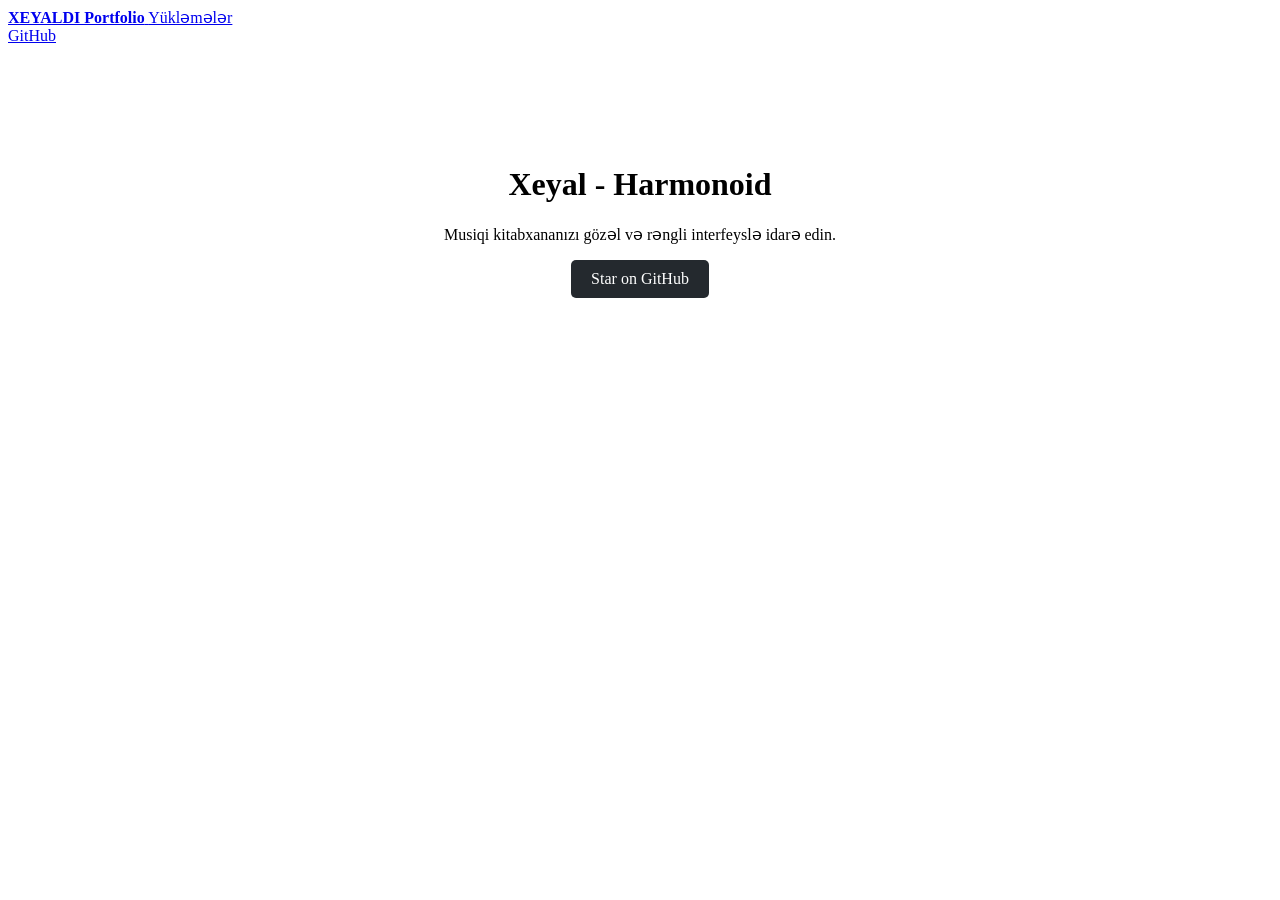
==== index.html @ ce0c5f02 "Update index.html" ====
<!doctype html>
<html lang="az" dir="ltr">
<head>
    <meta charset="UTF-8">
    <meta name="viewport" content="width=device-width,initial-scale=1">
    
    <base href="/Htsite/">

    <title>Xeyal | Harmonoid Portfolio</title>
    
    <meta name="description" content="Xeyal tərəfindən idarə olunan musiqi kitabxanası layihəsi.">
    <meta property="og:title" content="Xeyal - Harmonoid Layihəsi">
    <meta property="og:url" content="https://xeyaldi.github.io/Htsite/">

    <link rel="stylesheet" href="./assets/css/styles.61217b09.css">
    <link rel="icon" href="./favicon.ico">

    <link rel="stylesheet" href="https://fonts.googleapis.com/icon?family=Material+Icons">
    <link rel="stylesheet" href="https://fonts.googleapis.com/css2?family=Roboto:wght@500&family=Roboto+Condensed:wght@700&display=swap">
</head>

<body class="navigation-with-keyboard">
    <div id="__docusaurus">
        <nav class="navbar navbar--fixed-top">
            <div class="navbar__inner">
                <div class="navbar__items">
                    <a class="navbar__brand" href="./">
                        <b class="navbar__title">XEYALDI Portfolio</b>
                    </a>
                    <a class="navbar__item navbar__link" href="./downloads">Yükləmələr</a>
                </div>
                <div class="navbar__items navbar__items--right">
                    <a href="https://github.com/xeyaldi" target="_blank" class="navbar__item navbar__link header-github-link">GitHub</a>
                </div>
            </div>
        </nav>

        <main class="main-wrapper">
            <div class="backgroundParent_xohB" style="padding-top: 100px; text-align: center;">
                <h1>Xeyal - Harmonoid</h1>
                <p>Musiqi kitabxananızı gözəl və rəngli interfeyslə idarə edin.</p>
                
                <div class="desktop_KaQm">
                    <a style="text-decoration:none" href="https://github.com/xeyaldi/Htsite" target="_blank">
                        <div class="button_yIAq" style="background: #24292e; color: white; padding: 10px 20px; border-radius: 5px; display: inline-block;">
                            Star on GitHub
                        </div>
                    </a>
                </div>
            </div>
        </main>
    </div>

    <script src="./assets/js/runtime~main.557fa995.js"></script>
    <script src="./assets/js/main.1deae158.js"></script>
</body>
</html>
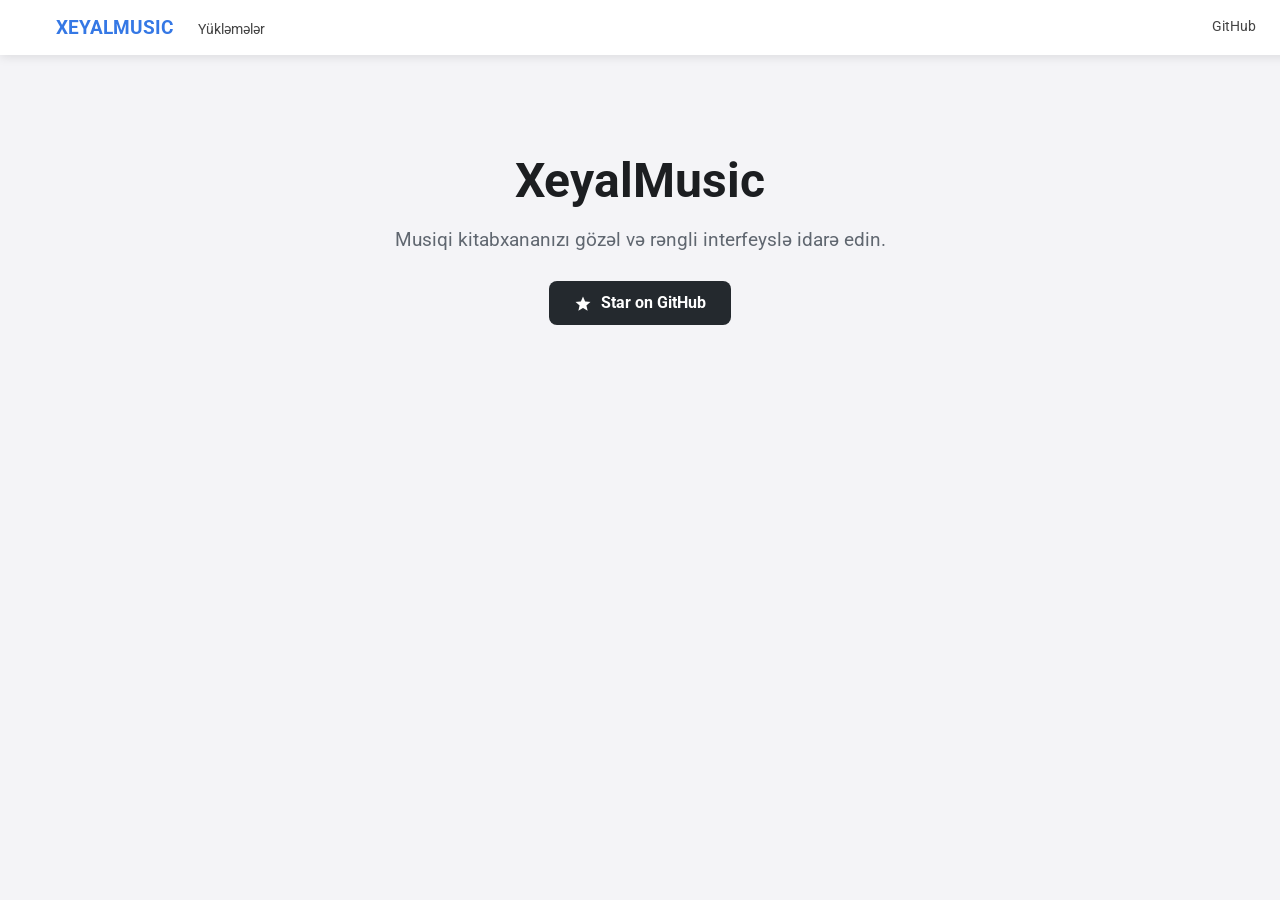
==== commit a27b3761: "Update index.html" ====
--- a/index.html
+++ b/index.html
@@ -6,52 +6,63 @@
     
     <base href="/Htsite/">
 
-    <title>Xeyal | Harmonoid Portfolio</title>
+    <title>XeyalMusic | Portfolio</title>
     
     <meta name="description" content="Xeyal tərəfindən idarə olunan musiqi kitabxanası layihəsi.">
-    <meta property="og:title" content="Xeyal - Harmonoid Layihəsi">
-    <meta property="og:url" content="https://xeyaldi.github.io/Htsite/">
+    <meta property="og:title" content="XeyalMusic - Harmonoid Layihəsi">
 
-    <link rel="stylesheet" href="./assets/css/styles.61217b09.css">
-    <link rel="icon" href="./favicon.ico">
+    <link rel="stylesheet" href="assets/css/styles.61217b09.css">
+    <link rel="icon" href="favicon.ico">
 
     <link rel="stylesheet" href="https://fonts.googleapis.com/icon?family=Material+Icons">
-    <link rel="stylesheet" href="https://fonts.googleapis.com/css2?family=Roboto:wght@500&family=Roboto+Condensed:wght@700&display=swap">
+    <link rel="stylesheet" href="https://fonts.googleapis.com/css2?family=Roboto:wght@500;700&display=swap">
+
+    <style>
+        /* Əgər CSS faylı hələ də yüklənməsə, bu minimal stillər saytı səliqəli göstərəcək */
+        body { font-family: 'Roboto', sans-serif; margin: 0; padding: 0; background-color: #f4f4f7; }
+        .navbar { background: #fff; padding: 1rem; box-shadow: 0 2px 10px rgba(0,0,0,0.1); display: flex; justify-content: space-between; align-items: center; position: fixed; width: 100%; top: 0; z-index: 1000; }
+        .navbar__brand { text-decoration: none; color: #3578e5; font-weight: bold; font-size: 1.2rem; }
+        .navbar__item { text-decoration: none; color: #444; margin-left: 20px; font-size: 0.9rem; }
+        .main-wrapper { padding-top: 120px; text-align: center; min-height: 80vh; }
+        .hero-title { font-size: 3rem; color: #1c1e21; margin-bottom: 10px; }
+        .hero-subtitle { font-size: 1.2rem; color: #606770; margin-bottom: 30px; }
+        .github-btn { background: #24292e; color: white; padding: 12px 25px; border-radius: 8px; display: inline-block; text-decoration: none; font-weight: bold; transition: 0.3s; }
+        .github-btn:hover { background: #444; transform: translateY(-2px); }
+    </style>
 </head>
 
 <body class="navigation-with-keyboard">
     <div id="__docusaurus">
-        <nav class="navbar navbar--fixed-top">
-            <div class="navbar__inner">
+        <nav class="navbar">
+            <div class="navbar__inner" style="max-width: 1200px; margin: 0 auto; width: 100%; display: flex; justify-content: space-between;">
                 <div class="navbar__items">
-                    <a class="navbar__brand" href="./">
-                        <b class="navbar__title">XEYALDI Portfolio</b>
+                    <a class="navbar__brand" href="index.html">
+                        XEYALMUSIC
                     </a>
-                    <a class="navbar__item navbar__link" href="./downloads">Yükləmələr</a>
+                    <a class="navbar__item" href="downloads">Yükləmələr</a>
                 </div>
-                <div class="navbar__items navbar__items--right">
-                    <a href="https://github.com/xeyaldi" target="_blank" class="navbar__item navbar__link header-github-link">GitHub</a>
+                <div class="navbar__items">
+                    <a href="https://github.com/xeyaldi" target="_blank" class="navbar__item">GitHub</a>
                 </div>
             </div>
         </nav>
 
         <main class="main-wrapper">
-            <div class="backgroundParent_xohB" style="padding-top: 100px; text-align: center;">
-                <h1>Xeyal - Harmonoid</h1>
-                <p>Musiqi kitabxananızı gözəl və rəngli interfeyslə idarə edin.</p>
+            <div class="container">
+                <h1 class="hero-title">XeyalMusic</h1>
+                <p class="hero-subtitle">Musiqi kitabxananızı gözəl və rəngli interfeyslə idarə edin.</p>
                 
-                <div class="desktop_KaQm">
-                    <a style="text-decoration:none" href="https://github.com/xeyaldi/Htsite" target="_blank">
-                        <div class="button_yIAq" style="background: #24292e; color: white; padding: 10px 20px; border-radius: 5px; display: inline-block;">
-                            Star on GitHub
-                        </div>
+                <div class="actions">
+                    <a href="https://github.com/xeyaldi/Htsite" target="_blank" class="github-btn">
+                        <span class="material-icons" style="vertical-align: middle; font-size: 18px; margin-right: 5px;">star</span>
+                        Star on GitHub
                     </a>
                 </div>
             </div>
         </main>
     </div>
 
-    <script src="./assets/js/runtime~main.557fa995.js"></script>
-    <script src="./assets/js/main.1deae158.js"></script>
+    <script src="assets/js/runtime~main.557fa995.js"></script>
+    <script src="assets/js/main.1deae158.js"></script>
 </body>
 </html>
--- a/assets/css/styles.61217b09.css
+++ b/assets/css/styles.61217b09.css
@@ -0,0 +1,44 @@
+:root {
+  --ifm-color-primary: #3578e5;
+  --ifm-color-primary-dark: #306cce;
+  --ifm-color-primary-darker: #2d66c3;
+  --ifm-color-primary-darkest: #2554a0;
+  --ifm-color-primary-light: #538ce9;
+  --ifm-color-primary-lighter: #72a1ed;
+  --ifm-color-primary-lightest: #9abcf2;
+  --ifm-global-radius: 0.4rem;
+  --ifm-font-family-base: system-ui, -apple-system, Segoe UI, Roboto, sans-serif;
+  --ifm-background-color: #ffffff;
+}
+
+html[data-theme='dark'] {
+  --ifm-color-primary: #3578e5;
+  --ifm-background-color: #1b1b1d;
+  --ifm-color-emphasis-500: #8d949e;
+}
+
+.button {
+  transition-timing-function: var(--ifm-transition-timing-default);
+  vertical-align: middle;
+  font-weight: var(--ifm-font-weight-bold);
+}
+
+.container {
+  margin: 0 auto;
+  max-width: var(--ifm-container-width);
+  width: 100%;
+  padding: 0 var(--ifm-spacing-horizontal);
+}
+
+.row {
+  display: flex;
+  flex-wrap: wrap;
+  margin: 0 calc(var(--ifm-spacing-horizontal) * -1);
+}
+
+.col {
+  flex: 1 0;
+  margin-left: 0;
+  max-width: 100%;
+  padding: 0 var(--ifm-spacing-horizontal);
+}
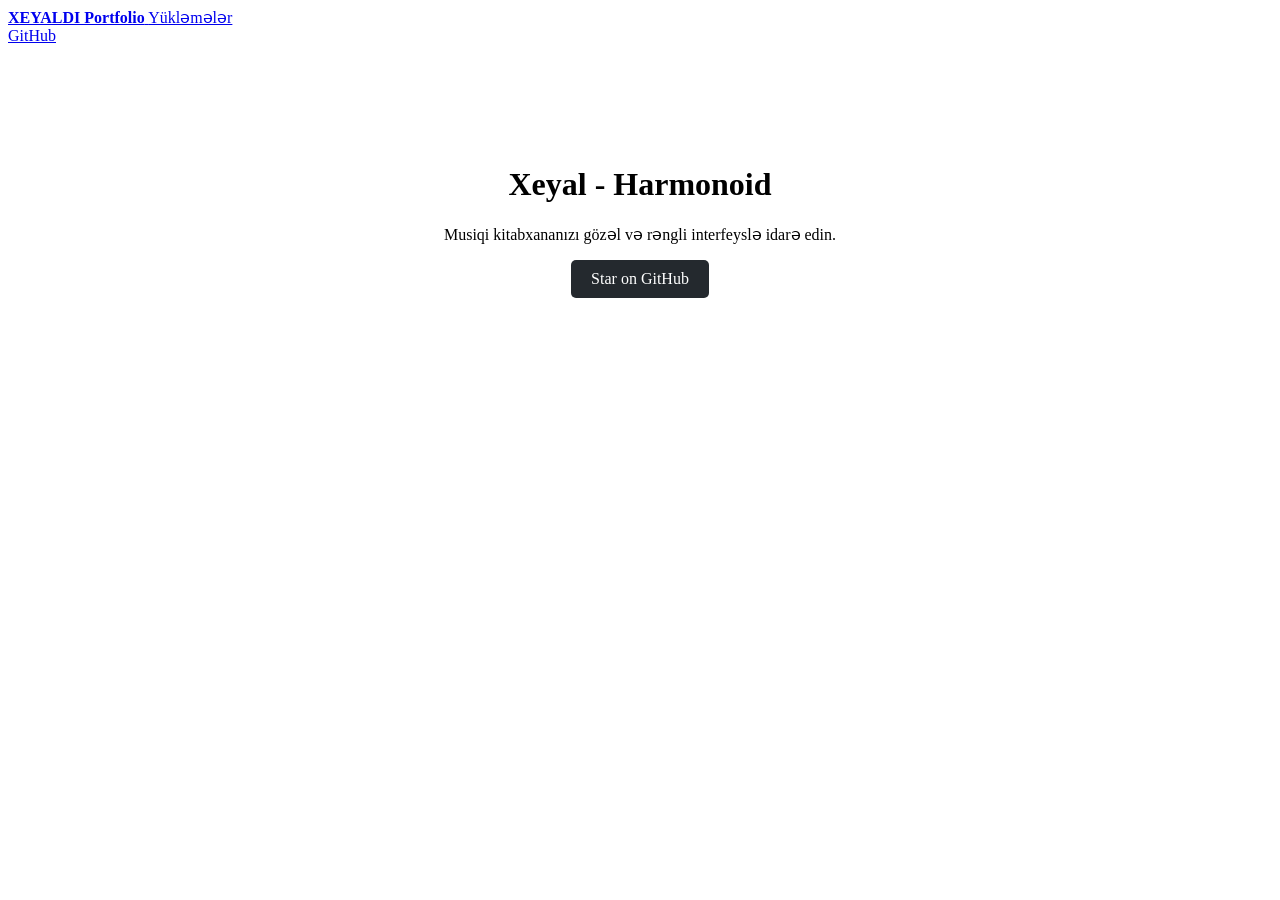
==== commit 6619d974: "Update index.html" ====
--- a/index.html
+++ b/index.html
@@ -6,56 +6,45 @@
     
     <base href="/Htsite/">
 
-    <title>XeyalMusic | Portfolio</title>
+    <title>Xeyal | Harmonoid Portfolio</title>
     
     <meta name="description" content="Xeyal tərəfindən idarə olunan musiqi kitabxanası layihəsi.">
-    <meta property="og:title" content="XeyalMusic - Harmonoid Layihəsi">
+    <meta property="og:title" content="Xeyal - Harmonoid Layihəsi">
+    <meta property="og:url" content="https://xeyaldi.github.io/Htsite/">
 
     <link rel="stylesheet" href="assets/css/styles.61217b09.css">
     <link rel="icon" href="favicon.ico">
 
     <link rel="stylesheet" href="https://fonts.googleapis.com/icon?family=Material+Icons">
-    <link rel="stylesheet" href="https://fonts.googleapis.com/css2?family=Roboto:wght@500;700&display=swap">
-
-    <style>
-        /* Əgər CSS faylı hələ də yüklənməsə, bu minimal stillər saytı səliqəli göstərəcək */
-        body { font-family: 'Roboto', sans-serif; margin: 0; padding: 0; background-color: #f4f4f7; }
-        .navbar { background: #fff; padding: 1rem; box-shadow: 0 2px 10px rgba(0,0,0,0.1); display: flex; justify-content: space-between; align-items: center; position: fixed; width: 100%; top: 0; z-index: 1000; }
-        .navbar__brand { text-decoration: none; color: #3578e5; font-weight: bold; font-size: 1.2rem; }
-        .navbar__item { text-decoration: none; color: #444; margin-left: 20px; font-size: 0.9rem; }
-        .main-wrapper { padding-top: 120px; text-align: center; min-height: 80vh; }
-        .hero-title { font-size: 3rem; color: #1c1e21; margin-bottom: 10px; }
-        .hero-subtitle { font-size: 1.2rem; color: #606770; margin-bottom: 30px; }
-        .github-btn { background: #24292e; color: white; padding: 12px 25px; border-radius: 8px; display: inline-block; text-decoration: none; font-weight: bold; transition: 0.3s; }
-        .github-btn:hover { background: #444; transform: translateY(-2px); }
-    </style>
+    <link rel="stylesheet" href="https://fonts.googleapis.com/css2?family=Roboto:wght@500&family=Roboto+Condensed:wght@700&display=swap">
 </head>
 
 <body class="navigation-with-keyboard">
     <div id="__docusaurus">
-        <nav class="navbar">
-            <div class="navbar__inner" style="max-width: 1200px; margin: 0 auto; width: 100%; display: flex; justify-content: space-between;">
+        <nav class="navbar navbar--fixed-top">
+            <div class="navbar__inner">
                 <div class="navbar__items">
                     <a class="navbar__brand" href="index.html">
-                        XEYALMUSIC
+                        <b class="navbar__title">XEYALDI Portfolio</b>
                     </a>
-                    <a class="navbar__item" href="downloads">Yükləmələr</a>
+                    <a class="navbar__item navbar__link" href="downloads.html">Yükləmələr</a>
                 </div>
-                <div class="navbar__items">
-                    <a href="https://github.com/xeyaldi" target="_blank" class="navbar__item">GitHub</a>
+                <div class="navbar__items navbar__items--right">
+                    <a href="https://github.com/xeyaldi" target="_blank" class="navbar__item navbar__link header-github-link">GitHub</a>
                 </div>
             </div>
         </nav>
 
         <main class="main-wrapper">
-            <div class="container">
-                <h1 class="hero-title">XeyalMusic</h1>
-                <p class="hero-subtitle">Musiqi kitabxananızı gözəl və rəngli interfeyslə idarə edin.</p>
+            <div class="backgroundParent_xohB" style="padding-top: 100px; text-align: center;">
+                <h1>Xeyal - Harmonoid</h1>
+                <p>Musiqi kitabxananızı gözəl və rəngli interfeyslə idarə edin.</p>
                 
-                <div class="actions">
-                    <a href="https://github.com/xeyaldi/Htsite" target="_blank" class="github-btn">
-                        <span class="material-icons" style="vertical-align: middle; font-size: 18px; margin-right: 5px;">star</span>
-                        Star on GitHub
+                <div class="desktop_KaQm">
+                    <a style="text-decoration:none" href="https://github.com/xeyaldi/Htsite" target="_blank">
+                        <div class="button_yIAq" style="background: #24292e; color: white; padding: 10px 20px; border-radius: 5px; display: inline-block;">
+                            Star on GitHub
+                        </div>
                     </a>
                 </div>
             </div>
